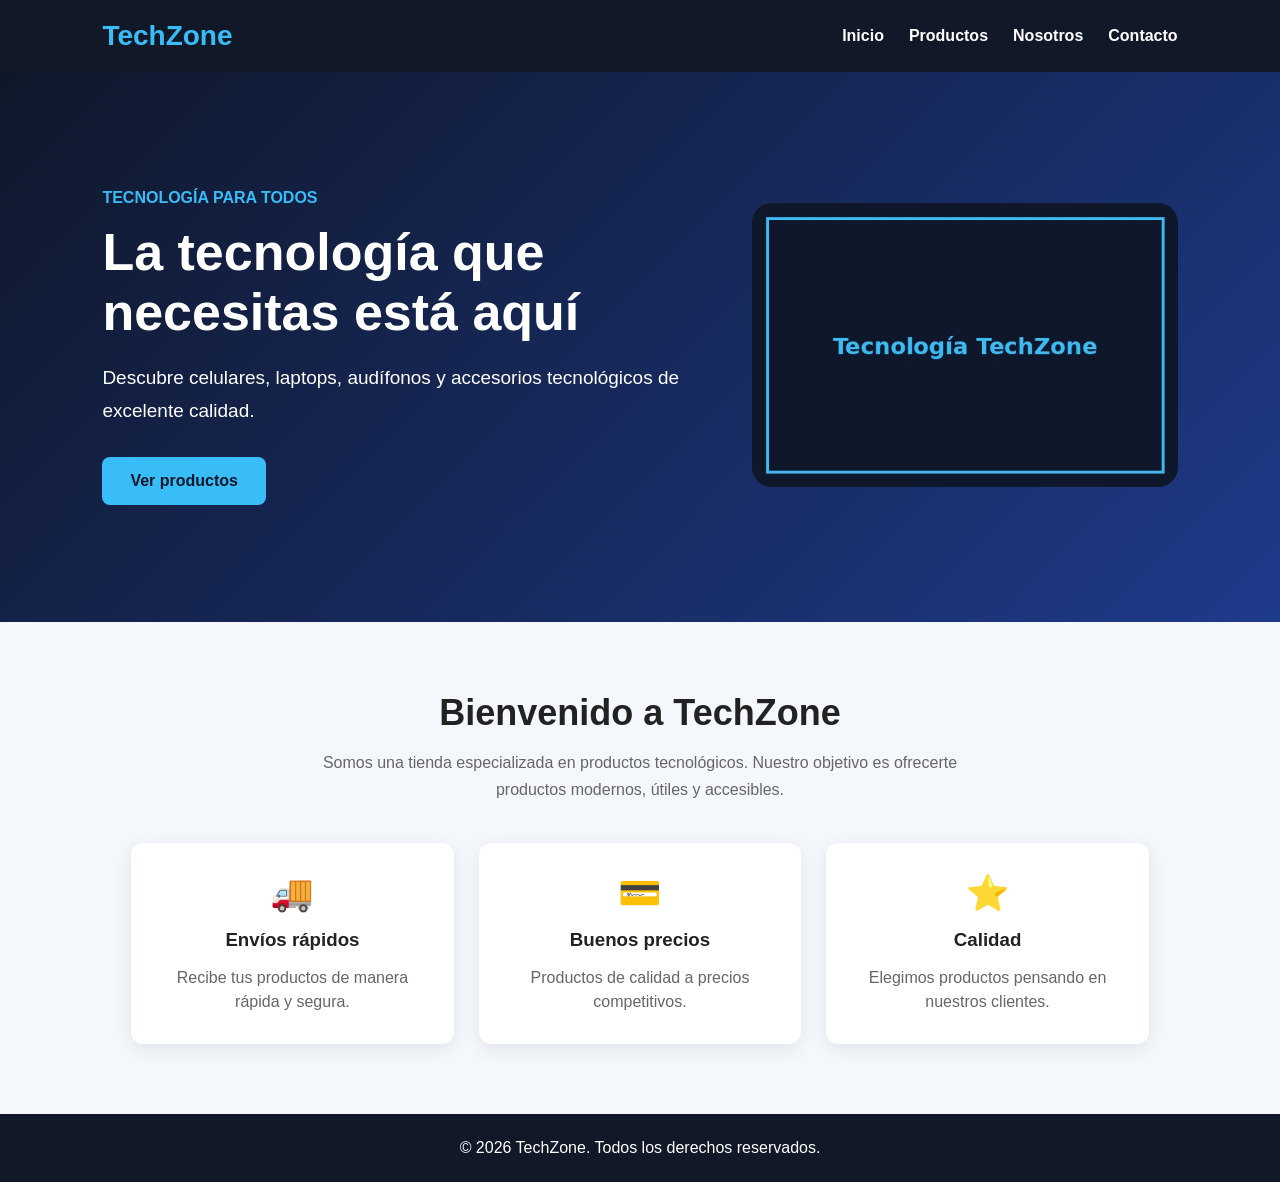
==== index.html @ b3661a40 "Add files via upload" ====
<!DOCTYPE html>
<html lang="es">
<head>
    <meta charset="UTF-8">
    <meta name="viewport" content="width=device-width, initial-scale=1.0">
    <title>TechZone | Inicio</title>
    <link rel="stylesheet" href="style.css">
</head>

<body>

<header>
    <nav>
        <h1>TechZone</h1>

        <ul>
            <li><a href="index.html">Inicio</a></li>
            <li><a href="productos/index.html">Productos</a></li>
            <li><a href="nosotros/index.html">Nosotros</a></li>
            <li><a href="contactos/index.html">Contacto</a></li>
        </ul>
    </nav>
</header>

<main>

    <section class="hero">

        <div class="hero-text">
            <span>TECNOLOGÍA PARA TODOS</span>

            <h2>La tecnología que necesitas está aquí</h2>

            <p>
                Descubre celulares, laptops, audífonos y accesorios
                tecnológicos de excelente calidad.
            </p>

            <a href="productos/index.html" class="boton">
                Ver productos
            </a>
        </div>

        <div class="hero-img">
            <img src="productos/img/tecnologia.jpg"
                 alt="Productos tecnológicos">
        </div>

    </section>

    <section class="bienvenida">

        <h2>Bienvenido a TechZone</h2>

        <p>
            Somos una tienda especializada en productos tecnológicos.
            Nuestro objetivo es ofrecerte productos modernos,
            útiles y accesibles.
        </p>

        <div class="beneficios">

            <div>
                <span>🚚</span>
                <h3>Envíos rápidos</h3>
                <p>Recibe tus productos de manera rápida y segura.</p>
            </div>

            <div>
                <span>💳</span>
                <h3>Buenos precios</h3>
                <p>Productos de calidad a precios competitivos.</p>
            </div>

            <div>
                <span>⭐</span>
                <h3>Calidad</h3>
                <p>Elegimos productos pensando en nuestros clientes.</p>
            </div>

        </div>

    </section>

</main>

<footer>
    <p>&copy; 2026 TechZone. Todos los derechos reservados.</p>
</footer>

</body>
</html>
---- style.css ----
* {
    margin: 0;
    padding: 0;
    box-sizing: border-box;
}

body {
    font-family: Arial, sans-serif;
    background: #f4f7fb;
    color: #222;
}

header {
    background: #111827;
    padding: 20px 8%;
}

nav {
    display: flex;
    align-items: center;
    justify-content: space-between;
}

nav h1 {
    color: #38bdf8;
    font-size: 28px;
}

nav ul {
    display: flex;
    gap: 25px;
    list-style: none;
}

nav a {
    color: white;
    text-decoration: none;
    font-weight: bold;
}

nav a:hover {
    color: #38bdf8;
}

.hero {
    min-height: 550px;
    padding: 70px 8%;
    display: flex;
    align-items: center;
    justify-content: space-between;
    gap: 50px;
    color: white;
    background: linear-gradient(
        135deg,
        #0f172a,
        #1e3a8a
    );
}

.hero-text {
    max-width: 600px;
}

.hero-text span {
    color: #38bdf8;
    font-weight: bold;
}

.hero-text h2 {
    font-size: 52px;
    margin: 15px 0 20px;
}

.hero-text p {
    font-size: 19px;
    line-height: 1.7;
    margin-bottom: 30px;
}

.boton {
    display: inline-block;
    padding: 15px 28px;
    background: #38bdf8;
    color: #0f172a;
    border-radius: 8px;
    text-decoration: none;
    font-weight: bold;
}

.boton:hover {
    background: #7dd3fc;
}

.hero-img img {
    width: 450px;
    max-width: 100%;
    border-radius: 20px;
}

.bienvenida {
    padding: 70px 8%;
    text-align: center;
}

.bienvenida h2 {
    font-size: 36px;
    margin-bottom: 15px;
}

.bienvenida > p {
    max-width: 700px;
    margin: auto;
    color: #666;
    line-height: 1.7;
}

.beneficios {
    display: flex;
    justify-content: center;
    gap: 25px;
    margin-top: 40px;
}

.beneficios div {
    background: white;
    padding: 30px;
    width: 30%;
    border-radius: 12px;
    box-shadow: 0 5px 20px #00000015;
}

.beneficios span {
    font-size: 35px;
}

.beneficios h3 {
    margin: 15px 0;
}

.beneficios p {
    color: #666;
    line-height: 1.5;
}

footer {
    background: #111827;
    color: white;
    text-align: center;
    padding: 25px;
}

@media (max-width: 800px) {

    nav {
        flex-direction: column;
        gap: 20px;
    }

    nav ul {
        flex-wrap: wrap;
        justify-content: center;
    }

    .hero {
        flex-direction: column;
        text-align: center;
    }

    .hero-text h2 {
        font-size: 38px;
    }

    .beneficios {
        flex-direction: column;
    }

    .beneficios div {
        width: 100%;
    }
}
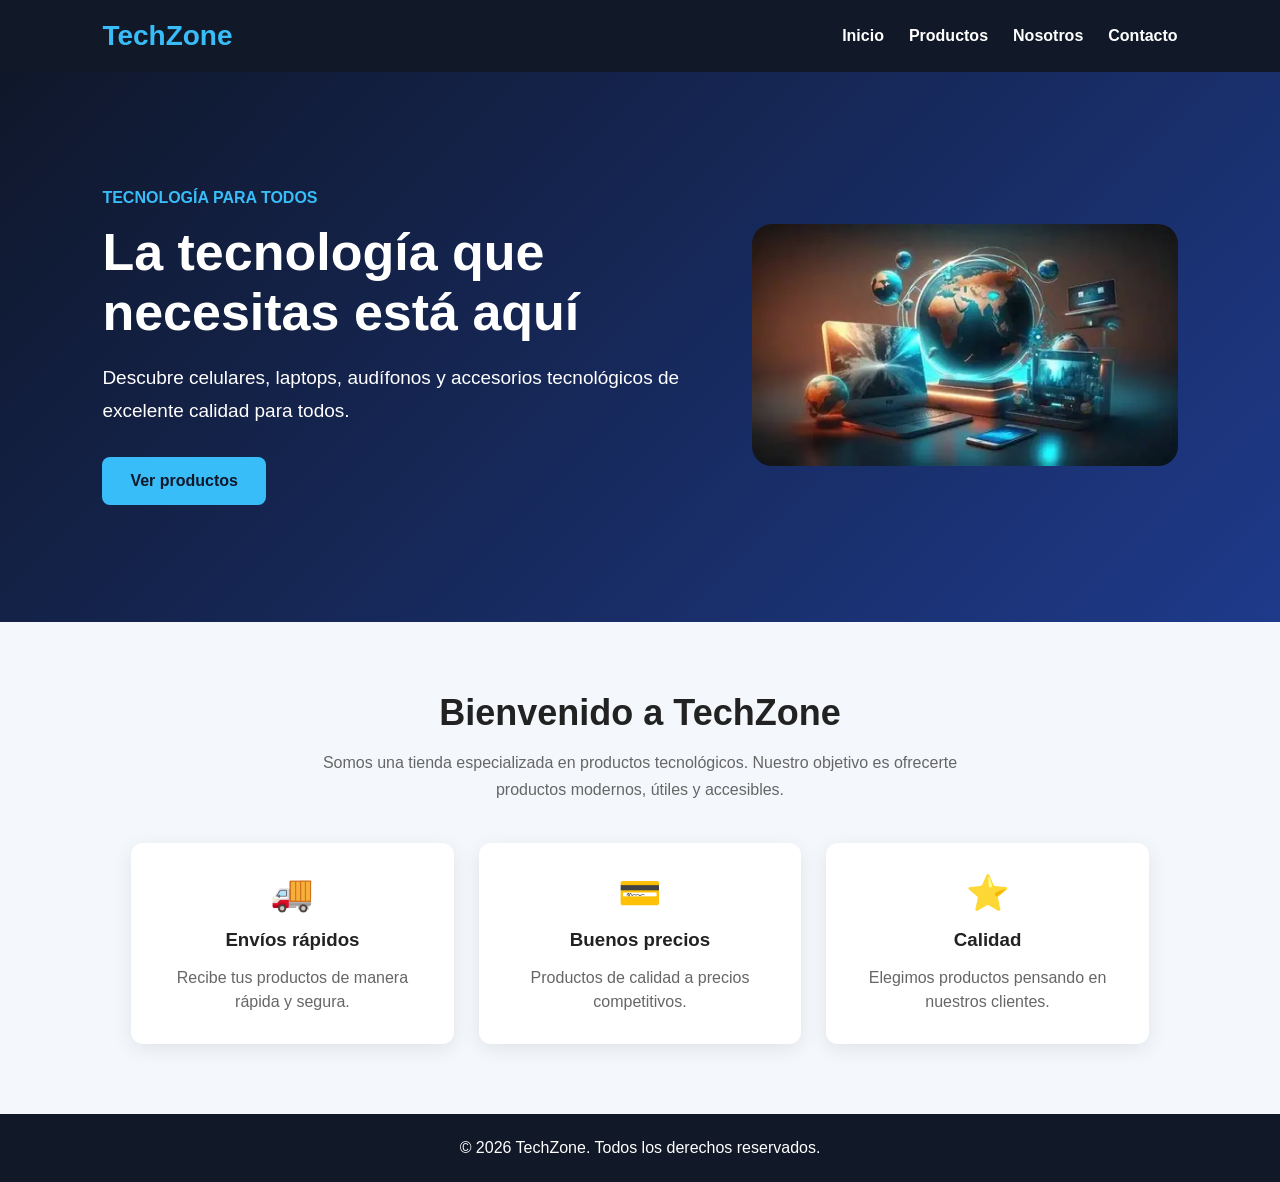
==== commit 370a8a04: "cambio xd" ====
--- a/index.html
+++ b/index.html
@@ -33,7 +33,7 @@
 
             <p>
                 Descubre celulares, laptops, audífonos y accesorios
-                tecnológicos de excelente calidad.
+                tecnológicos de excelente calidad para todos.
             </p>
 
             <a href="productos/index.html" class="boton">
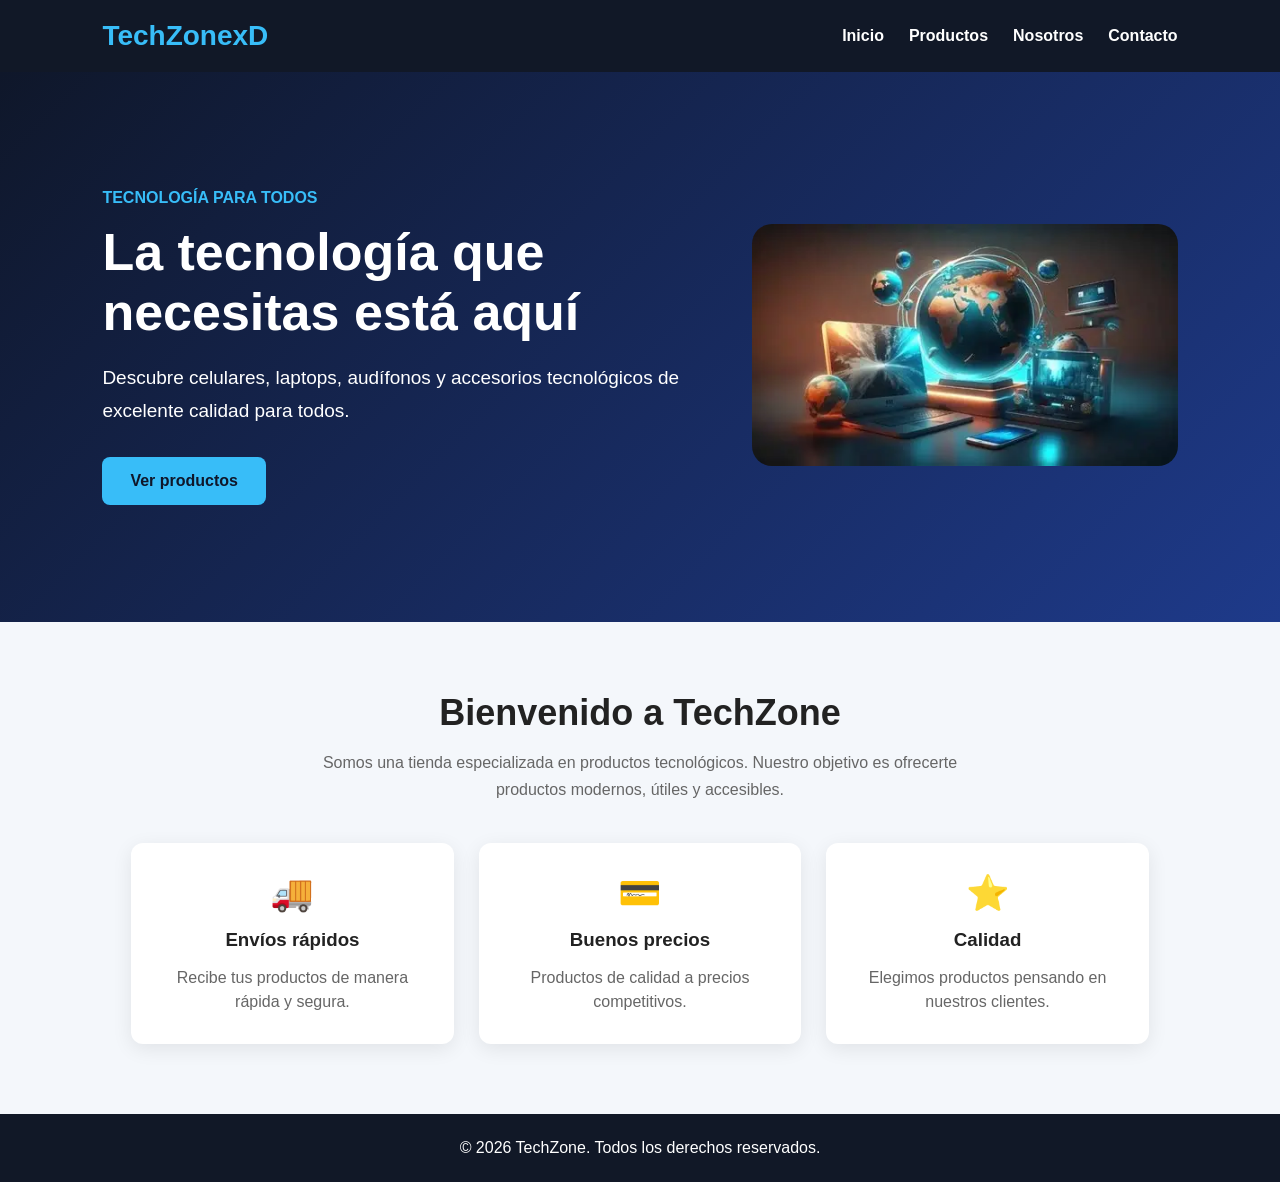
==== commit 042033cf: "nombre" ====
--- a/index.html
+++ b/index.html
@@ -11,7 +11,7 @@
 
 <header>
     <nav>
-        <h1>TechZone</h1>
+        <h1>TechZonexD</h1>
 
         <ul>
             <li><a href="index.html">Inicio</a></li>
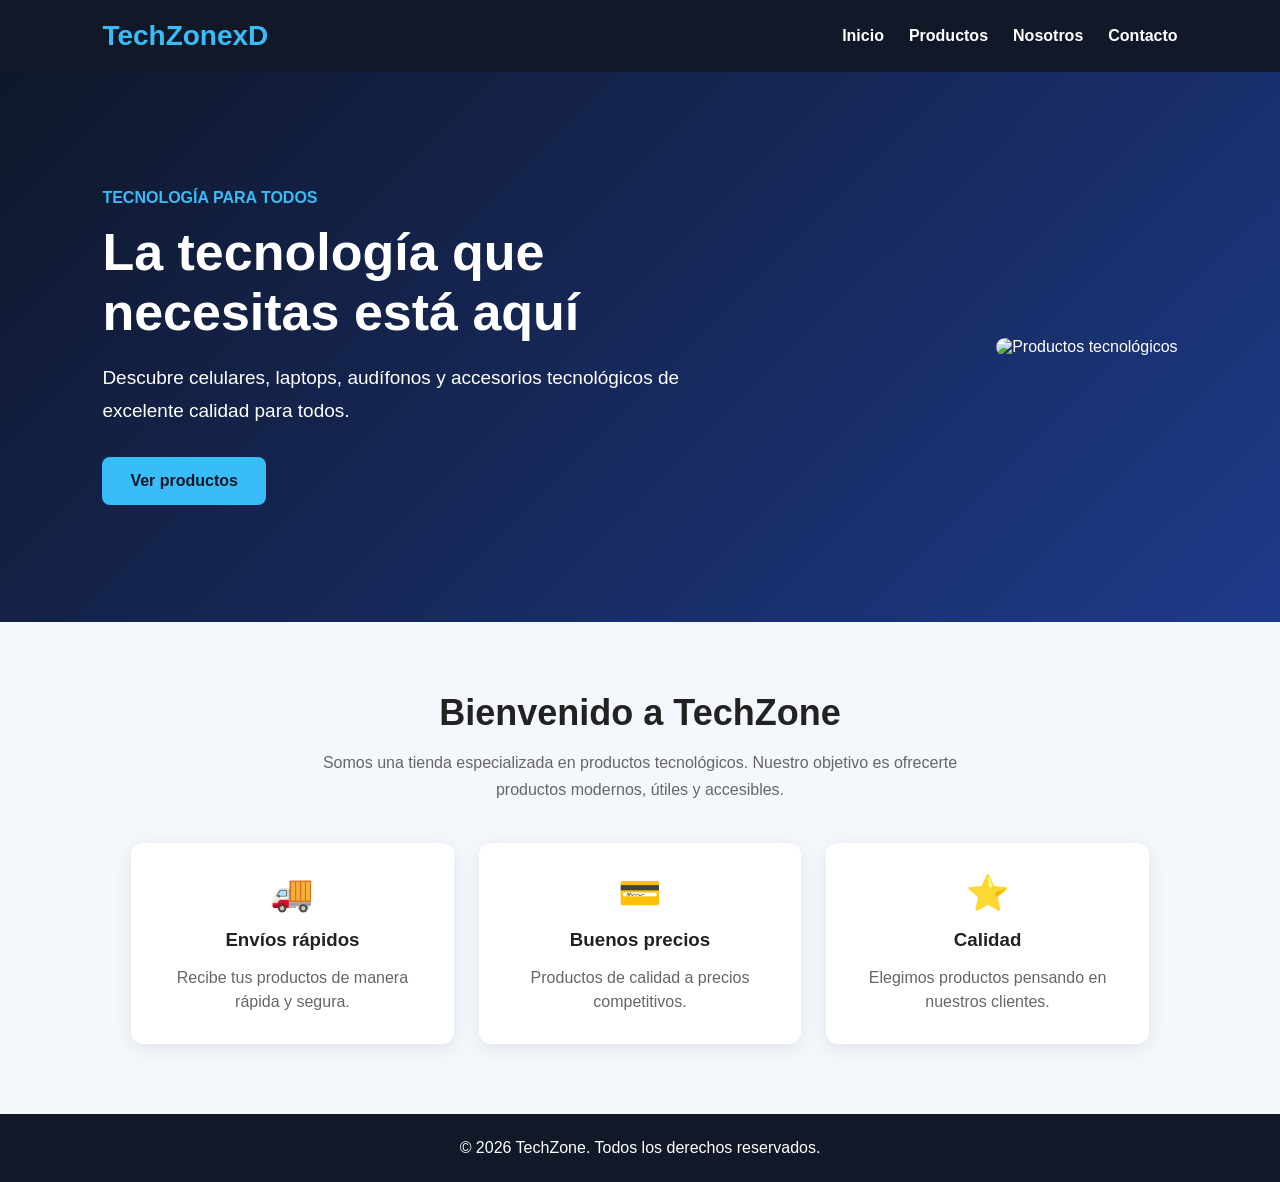
==== commit 527f1e34: "Add files via upload" ====
--- a/index.html
+++ b/index.html
@@ -4,7 +4,188 @@
     <meta charset="UTF-8">
     <meta name="viewport" content="width=device-width, initial-scale=1.0">
     <title>TechZone | Inicio</title>
-    <link rel="stylesheet" href="style.css">
+    <style>
+        * {
+            margin: 0;
+            padding: 0;
+            box-sizing: border-box;
+        }
+
+        body {
+            font-family: Arial, sans-serif;
+            background: #f4f7fb;
+            color: #222;
+        }
+
+        header {
+            background: #111827;
+            padding: 20px 8%;
+        }
+
+        nav {
+            display: flex;
+            align-items: center;
+            justify-content: space-between;
+        }
+
+        nav h1 {
+            color: #38bdf8;
+            font-size: 28px;
+        }
+
+        nav ul {
+            display: flex;
+            gap: 25px;
+            list-style: none;
+        }
+
+        nav a {
+            color: white;
+            text-decoration: none;
+            font-weight: bold;
+        }
+
+        nav a:hover {
+            color: #38bdf8;
+        }
+
+        .hero {
+            min-height: 550px;
+            padding: 70px 8%;
+            display: flex;
+            align-items: center;
+            justify-content: space-between;
+            gap: 50px;
+            color: white;
+            background: linear-gradient(
+                135deg,
+                #0f172a,
+                #1e3a8a
+            );
+        }
+
+        .hero-text {
+            max-width: 600px;
+        }
+
+        .hero-text span {
+            color: #38bdf8;
+            font-weight: bold;
+        }
+
+        .hero-text h2 {
+            font-size: 52px;
+            margin: 15px 0 20px;
+        }
+
+        .hero-text p {
+            font-size: 19px;
+            line-height: 1.7;
+            margin-bottom: 30px;
+        }
+
+        .boton {
+            display: inline-block;
+            padding: 15px 28px;
+            background: #38bdf8;
+            color: #0f172a;
+            border-radius: 8px;
+            text-decoration: none;
+            font-weight: bold;
+        }
+
+        .boton:hover {
+            background: #7dd3fc;
+        }
+
+        .hero-img img {
+            width: 450px;
+            max-width: 100%;
+            border-radius: 20px;
+        }
+
+        .bienvenida {
+            padding: 70px 8%;
+            text-align: center;
+        }
+
+        .bienvenida h2 {
+            font-size: 36px;
+            margin-bottom: 15px;
+        }
+
+        .bienvenida > p {
+            max-width: 700px;
+            margin: auto;
+            color: #666;
+            line-height: 1.7;
+        }
+
+        .beneficios {
+            display: flex;
+            justify-content: center;
+            gap: 25px;
+            margin-top: 40px;
+        }
+
+        .beneficios div {
+            background: white;
+            padding: 30px;
+            width: 30%;
+            border-radius: 12px;
+            box-shadow: 0 5px 20px #00000015;
+        }
+
+        .beneficios span {
+            font-size: 35px;
+        }
+
+        .beneficios h3 {
+            margin: 15px 0;
+        }
+
+        .beneficios p {
+            color: #666;
+            line-height: 1.5;
+        }
+
+        footer {
+            background: #111827;
+            color: white;
+            text-align: center;
+            padding: 25px;
+        }
+
+        @media (max-width: 800px) {
+
+            nav {
+                flex-direction: column;
+                gap: 20px;
+            }
+
+            nav ul {
+                flex-wrap: wrap;
+                justify-content: center;
+            }
+
+            .hero {
+                flex-direction: column;
+                text-align: center;
+            }
+
+            .hero-text h2 {
+                font-size: 38px;
+            }
+
+            .beneficios {
+                flex-direction: column;
+            }
+
+            .beneficios div {
+                width: 100%;
+            }
+        }
+    </style>
 </head>
 
 <body>
@@ -15,9 +196,9 @@
 
         <ul>
             <li><a href="index.html">Inicio</a></li>
-            <li><a href="productos/index.html">Productos</a></li>
-            <li><a href="nosotros/index.html">Nosotros</a></li>
-            <li><a href="contactos/index.html">Contacto</a></li>
+            <li><a href="productos.html">Productos</a></li>
+            <li><a href="nosotros.html">Nosotros</a></li>
+            <li><a href="contacto.html">Contacto</a></li>
         </ul>
     </nav>
 </header>
@@ -36,13 +217,13 @@
                 tecnológicos de excelente calidad para todos.
             </p>
 
-            <a href="productos/index.html" class="boton">
+            <a href="productos.html" class="boton">
                 Ver productos
             </a>
         </div>
 
         <div class="hero-img">
-            <img src="productos/img/tecnologia.jpg"
+            <img src="img/tecnologia.jpg"
                  alt="Productos tecnológicos">
         </div>
 
